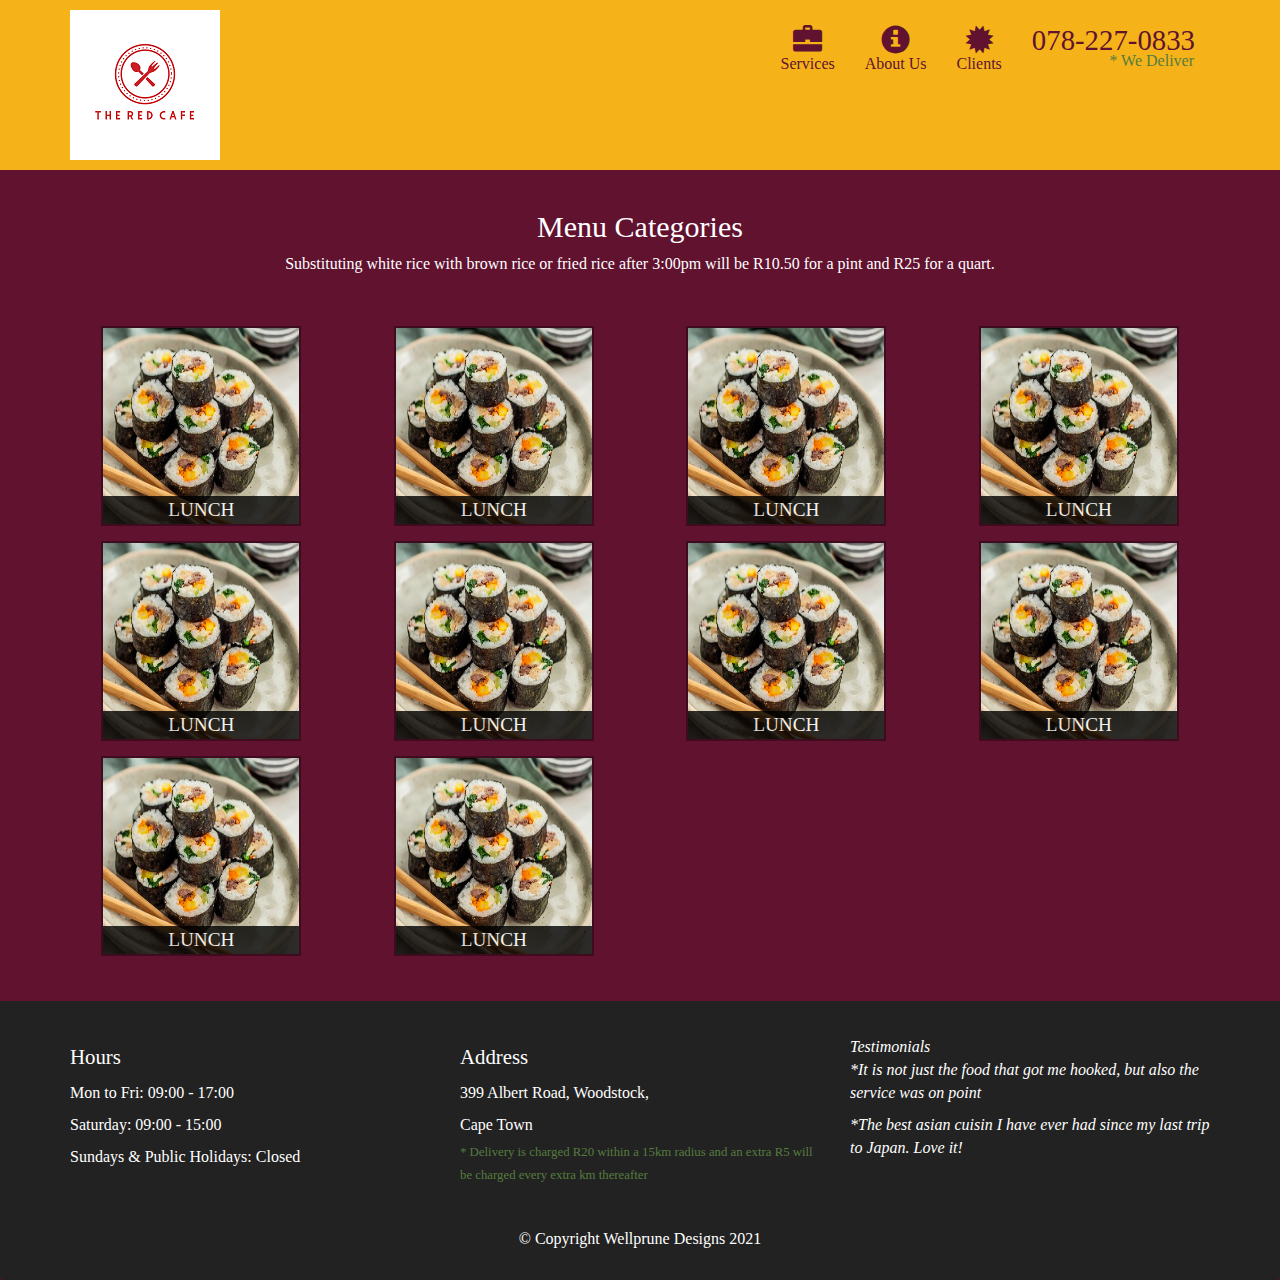
==== site/menu-categories.html @ 2d5b9523 "created menu categories page" ====
<html lang="en">
<head>
    <meta charset="UTF-8">
    <meta name="viewport" content="width=device-width, initial-scale=1.0">
    <title>Red Cafe</title>
    <link rel="stylesheet" href="css/bootstrap.min.css">
    <link rel="stylesheet" href="css/styles.css">
</head>
<body class="img-responsive">
    <header>   
        <nav id="header-nav" class="navbar navbar-default" >
            <div class=container>
              <div class="navbar-header">
                  <a href="index.html" class="pull-left  visible-md visible-lg";>
                      <div id="logo-img" alt="Logo image"></div> 
                    </a>

              <div class="navbar-brand">
                  <a href="index.html" class=""><h1 class="visible-xs">Red Cafe</h1></a>
              </div>
              
              <!-- Collapsable Menu-->
              <button type="button" class="navbar-toggle collapsed" data-toggle="collapse" data-target="#collapsable-nav" aria-expanded="false">
                <span class="sr-only">Toggle navigation</span>
                <span class="icon-bar"></span>
                <span class="icon-bar"></span>
                <span class="icon-bar"></span>
              </button>
            </div> <!--Navbar-header end-->

            <div id="collapsable-nav" class="collapse navbar-collapse">
                <ul id="nav-list" class="nav navbar-nav navbar-right">
                 <li>
                   <a href="menu-categories.html">
                     <span class="glyphicon glyphicon-briefcase"></span><br class="hidden-xs"> Services</a>
                 </li>
                 <li>
                   <a href="#">
                     <span class="glyphicon glyphicon-info-sign"></span><br class="hidden-xs"> About Us</a>
                 </li>
                 <li>
                   <a href="#">
                     <span class="glyphicon glyphicon-certificate"></span><br class="hidden-xs"> Clients</a>
                 </li>
                 <li id="phone" class="hidden-xs">
                   <a href="tel:078-227-0833">
                     <span>078-227-0833</span></a><div>* We Deliver</div>
                 </li>
               </ul><!-- #nav-list -->
             </div><!-- .collapse .navbar-collapse -->

            </div>
        </nav>  
    </header> 

    <div id="call-btn" class="visible-xs">
      <a href="tel:410-602-5008" class="btn">
        <span class="glyphicon glyphicon-earphone"></span>
        410-602-5008
      </a>
    </div>
    <div id="xs-deliver" class="text-center visible-xs">* We Deliver</div>

 <div id="main-content" class="container">
   <h2 id="menu-categories-title" class="text-center">Menu Categories</h2>
   <div class="text-center">Substituting white rice with brown rice or fried rice after 
     3:00pm will be R10.50 for a pint and R25 for a quart.
   </div>

   <section class="row">
     <div class="col-md-3">
       <a href="single-category.html">
         <div class="category-tile">
           <img src="images/menu_tile.jpg" height="200" width="200" alt="Lunch">
           <span>Lunch</span>
          </div>
       </a>
     </div>
     <div class="col-md-3">
      <a href="single-category.html">
        <div class="category-tile">
          <img src="images/menu_tile.jpg" height="200" width="200" alt="Lunch">
          <span>Lunch</span>
         </div>
      </a>
    </div>
    <div class="col-md-3">
      <a href="single-category.html">
        <div class="category-tile">
          <img src="images/menu_tile.jpg" height="200" width="200" alt="Lunch">
          <span>Lunch</span>
         </div>
      </a>
    </div>
    <div class="col-md-3">
      <a href="single-category.html">
        <div class="category-tile">
          <img src="images/menu_tile.jpg" height="200" width="200" alt="Lunch">
          <span>Lunch</span>
         </div>
      </a>
    </div>
    <div class="col-md-3">
      <a href="single-category.html">
        <div class="category-tile">
          <img src="images/menu_tile.jpg" height="200" width="200" alt="Lunch">
          <span>Lunch</span>
         </div>
      </a>
    </div>
    <div class="col-md-3">
      <a href="single-category.html">
        <div class="category-tile">
          <img src="images/menu_tile.jpg" height="200" width="200" alt="Lunch">
          <span>Lunch</span>
         </div>
      </a>
    </div>
    <div class="col-md-3">
      <a href="single-category.html">
        <div class="category-tile">
          <img src="images/menu_tile.jpg" height="200" width="200" alt="Lunch">
          <span>Lunch</span>
         </div>
      </a>
    </div>
    <div class="col-md-3">
      <a href="single-category.html">
        <div class="category-tile">
          <img src="images/menu_tile.jpg" height="200" width="200" alt="Lunch">
          <span>Lunch</span>
         </div>
      </a>
    </div>
    <div class="col-md-3">
      <a href="single-category.html">
        <div class="category-tile">
          <img src="images/menu_tile.jpg" height="200" width="200" alt="Lunch">
          <span>Lunch</span>
         </div>
      </a>
    </div>
    <div class="col-md-3">
      <a href="single-category.html">
        <div class="category-tile">
          <img src="images/menu_tile.jpg" height="200" width="200" alt="Lunch">
          <span>Lunch</span>
         </div>
      </a>
    </div>
   </section>

 </div> <!-- End of Main Content -->

 <footer class="panel-footer">
  <div class="container">
    <div class="row">
      <section id="hours" class="col-sm-4">
        <span>Hours</span><br>
        Mon to Fri: 09:00 - 17:00 <br>
        Saturday: 09:00 - 15:00 <br>
        Sundays & Public Holidays: Closed 
        <hr class="visible-xs">
      </section>
      <section id="address" class="col-sm-4">
        <span>Address</span><br>
        399 Albert Road, Woodstock,<br>
        Cape Town <br>
        <p>* Delivery is charged R20 within a 15km radius and an extra 
          R5 will be charged every extra km thereafter</p>
        <hr class="visible-xs">
      </section>
      <section id="testimonials" class="col-sm-4">
        <span>Testimonials</span><br>
        <p>*It is not just the food that got me hooked,
          but also the service was on point
        </p>
        <p>*The best asian cuisin I have ever had since
          my last trip to Japan. Love it!
        </p>
      </section>
    </div> <!--End of Footer Row Container-->
    <div class="text-center">&copy; Copyright Wellprune Designs 2021</div>
  </div> <!--End of Container-->
</footer> <!--End of Footer-->

<!-- jQuery (Bootstrap JS plugins depend on it) -->
<script src="js/jquery-2.1.4.min.js"></script>
<script src="js/bootstrap.min.js"></script>
<script src="js/script.js"></script>

</body>

</html>
---- site/css/styles.css ----
body {
    font-size: 16px;
    color: #fff;
    background-color: #61122f;
    font-family: Oxygen;
}

#header-nav {
    background-color: #f6b319;
    border-radius: 0;
    border: 0;
}

#logo-img {
    background: url(../images/the-red-cafe.png) no-repeat;
    width: 150px;
    height: 150px;
    margin: 10px 15px 10px 0px;
    
}

.navbar-brand {
    padding-top: 25px;
}

.navbar-brand h1 {
    color: #557c3e;
    font-size: 1.5em;
    text-transform: uppercase;
    font-weight: bold;
    text-shadow: 1px 1px 1px #222;
    line-height: .75;
    margin-top: 0;
    margin-bottom: 0;
}


.navbar-brand a:hover, .navbar-brand a:focus {
    text-decoration: none;
}

.navbar-brand p {
    color: #000;
    text-transform: uppercase;
    font-size: .7em;
    margin-top: 15px;
}

.navbar-brand p span {
    vertical-align: middle;
}

#nav-list {
    margin-top: 10px;
}

#nav-list a {
    color: #61122f;
    text-align: center;
}

#nav-list a:hover {
    background: #e7e7e7;
}

#nav-list a span {
    font-size: 1.8em;
}

#phone {
    margin-top: 5px;
}

#phone a {
    text-align: right;
    padding-bottom: 0;
}

#phone div {
    color: 557c3e;
    text-align: right;
    padding-right: 16px;
}

.navbar-header button.navbar-toggle, .navbar-header .icon-bar {
    border: 1px solid #61122f;
}

.navbar-header button {
    clear: both;
    margin-top: -30px;
}

/* END HEADER */

/* HOME PAGE */
.container .jumbotron {
    padding: 0;
    box-shadow: 0 0 50px #3F0C1F;
    border: 2px solid #3F0C1F;
}

#menu-title, #specials-title, #map-title {
    position: relative;
    height: 250px;
    width: 100%;
    border: 2px solid #3F0C1F;
    margin-bottom: 15px;
    overflow: hidden;
}

#menu-title:hover, #specials-title:hover, #map-title:hover {
    box-shadow: 0 1px 5px 1px #cccccc;
}

#menu-title {
    background: url(../images/menu_tile.jpg) no-repeat;
    background-position: center;
}

#specials-title {
    background: url(../images/specials_tile.jpg) no-repeat;
    background-position: center;
}

#menu-title span, #specials-title span, #map-title span {
    position: absolute;
    width: 100%;
    bottom: 0;
    right: 0;
    background-color: #000;
    text-transform: uppercase;
    font-size: 1.6em;
    text-align: center;
    color: #fff;
    opacity: .8;
}

/* MENU CATEGORIES PAGE */

.category-tile {
    position: relative;
    border: 2px solid #3F0C1F;
    overflow: hidden;
    height: 200;
    width: 200;
    margin: 0 auto 15px;
}

.category-tile span {
    position: absolute;
    bottom: 0;
    right: 0;
    width: 100%;
    text-align: center;
    text-transform: uppercase;
    font-size: 1.2em;
    color: #fff;
    background-color: #000;
    opacity: .8;
}

.category-tile:hover {
    box-shadow: 0 1px 5px 1px #cccccc;
}

#menu-categories-title + div {
    margin-bottom: 50px;
}

/* END MENU CATEGORIES PAGE */

/* FOOTER */
.panel-footer {
    margin-top: 30px;
    padding-top: 35px;
    padding-bottom: 30px;
    background-color: #222;
    border-top: 0;
}

.panel-footer div .row {
    margin-bottom: 30px;   
}

#hours, #address {
    line-height: 2;
}

#hours span, #address span {
    font-size: 1.3em;
}

#address p {
    color: #557c3e;
    font-size: .8em;
    line-height: 1.8;
}

#testimonials {
    font-style: italic;
}

#testimonials p:nth-child(2) {
    margin-top: 35px;
}
/******** Large Devices Only *******/
@media (min-width: 1200px) {

    .jumbotron {
        background-image: url(../images/jumbotron_1200.jpg);
        height: 675px;
        box-shadow: 0 0 50px #3F0C1F;
        border: 2px solid #3F0C1F;
    }

}
/******** Medium Devices Only *******/
@media (min-width: 992px) and (max-width: 1199px) {
    #logo-img {
    background: url(../images/the-red-cafe-logo-medium.png) no-repeat;
    width: 100px;
    height: 100px;
    margin: 5px 5px 5px 0px;
    }

    .jumbotron {
        background-image: url(../images/jumbotron_922.jpg);
        height: 558px;
        box-shadow: 0 0 50px #3F0C1F;
        border: 2px solid #3F0C1F;
    }
}
/******** Small Devices Only *******/
@media (min-width: 768px) and (max-width: 991px) {
    .jumbotron {
        background-image: url(../images/jumbotron_768.jpg);
        height: 432px;
        box-shadow: 0 0 50px #3F0C1F;
        border: 2px solid #3F0C1F;
    }
}
/******** Extra Small Devices Only *******/
@media (max-width: 767px) {
 .navbar-brand {
     padding-top: 10px;
     height: 80px;
 }   

 .navbar-brand h1 { /* Business Name */
    padding-top: 10px;
    font-size: 5vw;
 }

 .navbar-brand p { /* Kosher Cert */
    font-size: .6em;
    margin-top: 12px;
 }

 .navbar-brand p img { /*Star K*/
    height: 20px;
 }

 #collapsable-nav a {
     font-size: 1.2em;
 }

 #collapsable-nav a span {
    font-size: 1em;
    margin-right: 5px;
}
 
#call-btn > a {
    font-size: 1.5em;
    display: block;
    margin: 0 20px;
    padding: 10px;
    border: 2px solid #fff;
    background-color: #f6b319;
    color: #951c49;
  }
  #xs-deliver {
    margin-top: 5px;
    font-size: .7em;
    letter-spacing: .1em;
    text-transform: uppercase;
  }
/* End Header */

#menu-title, #specials-title {
    width: 360px;
    margin: 0 auto 15px
}

.panel-footer section {
    text-align: center;
    margin-bottom: 30px;
}

.panel-footer section:nth-child(3) {
    margin-bottom: 0;
}

.panel-footer section hr {
    width: 50%;
}

}

/******** Super Extra Small Devices Only *******/
@media (max-width: 479px) {
    /* Home Page */
    .navbar-brand h1 {
        padding-top: 5px;
        font-size: 6vw;
    }


    #menu-title, #specials-title {
        width: 280px;
        margin: 0 auto 15px;
    }


}
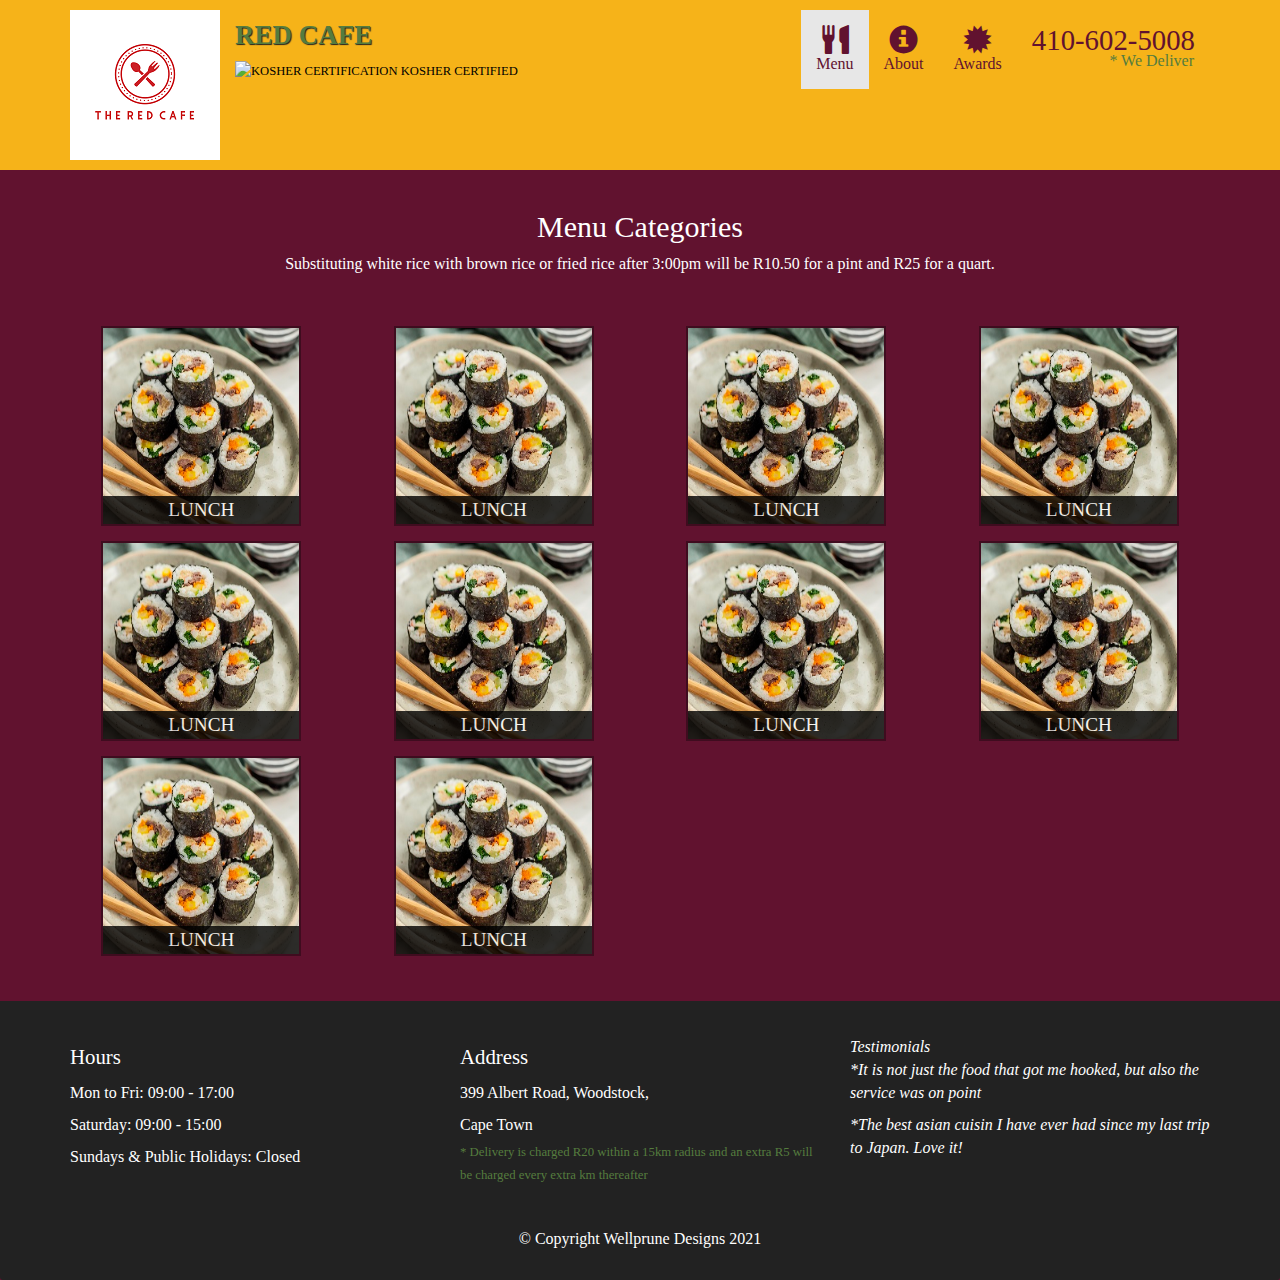
==== commit 692b17eb: "added single category page" ====
--- a/site/menu-categories.html
+++ b/site/menu-categories.html
@@ -7,51 +7,57 @@
     <link rel="stylesheet" href="css/styles.css">
 </head>
 <body class="img-responsive">
-    <header>   
-        <nav id="header-nav" class="navbar navbar-default" >
-            <div class=container>
-              <div class="navbar-header">
-                  <a href="index.html" class="pull-left  visible-md visible-lg";>
-                      <div id="logo-img" alt="Logo image"></div> 
-                    </a>
-
-              <div class="navbar-brand">
-                  <a href="index.html" class=""><h1 class="visible-xs">Red Cafe</h1></a>
-              </div>
-              
-              <!-- Collapsable Menu-->
-              <button type="button" class="navbar-toggle collapsed" data-toggle="collapse" data-target="#collapsable-nav" aria-expanded="false">
-                <span class="sr-only">Toggle navigation</span>
-                <span class="icon-bar"></span>
-                <span class="icon-bar"></span>
-                <span class="icon-bar"></span>
-              </button>
-            </div> <!--Navbar-header end-->
-
-            <div id="collapsable-nav" class="collapse navbar-collapse">
-                <ul id="nav-list" class="nav navbar-nav navbar-right">
-                 <li>
-                   <a href="menu-categories.html">
-                     <span class="glyphicon glyphicon-briefcase"></span><br class="hidden-xs"> Services</a>
-                 </li>
-                 <li>
-                   <a href="#">
-                     <span class="glyphicon glyphicon-info-sign"></span><br class="hidden-xs"> About Us</a>
-                 </li>
-                 <li>
-                   <a href="#">
-                     <span class="glyphicon glyphicon-certificate"></span><br class="hidden-xs"> Clients</a>
-                 </li>
-                 <li id="phone" class="hidden-xs">
-                   <a href="tel:078-227-0833">
-                     <span>078-227-0833</span></a><div>* We Deliver</div>
-                 </li>
-               </ul><!-- #nav-list -->
-             </div><!-- .collapse .navbar-collapse -->
-
-            </div>
-        </nav>  
-    </header> 
+  <header>   
+    <nav id="header-nav" class="navbar navbar-default" >
+        <div class=container>
+          <div class="navbar-header">
+              <a href="index.html" class="pull-left  visible-md visible-lg";>
+                  <div id="logo-img" alt="Logo image"></div> 
+                </a>
+
+          <div class="navbar-brand">
+              <a href="index.html" class=""><h1>Red Cafe</h1></a>
+            
+            <p>
+                <img src="images/Star-Klogo.png" alt="Kosher certification">
+                <span>Kosher Certified</span>
+            </p>
+
+          </div>
+          
+          <!-- Collapsable Menu-->
+          <button type="button" class="navbar-toggle collapsed" data-toggle="collapse" data-target="#collapsable-nav" aria-expanded="false">
+            <span class="sr-only">Toggle navigation</span>
+            <span class="icon-bar"></span>
+            <span class="icon-bar"></span>
+            <span class="icon-bar"></span>
+          </button>
+        </div> <!--Navbar-header end-->
+
+        <div id="collapsable-nav" class="collapse navbar-collapse">
+            <ul id="nav-list" class="nav navbar-nav navbar-right">
+             <li class="active">
+               <a href="menu-categories.html">
+                 <span class="glyphicon glyphicon-cutlery"></span><br class="hidden-xs"> Menu</a>
+             </li>
+             <li>
+               <a href="#">
+                 <span class="glyphicon glyphicon-info-sign"></span><br class="hidden-xs"> About</a>
+             </li>
+             <li>
+               <a href="#">
+                 <span class="glyphicon glyphicon-certificate"></span><br class="hidden-xs"> Awards</a>
+             </li>
+             <li id="phone" class="hidden-xs">
+               <a href="tel:410-602-5008">
+                 <span>410-602-5008</span></a><div>* We Deliver</div>
+             </li>
+           </ul><!-- #nav-list -->
+         </div><!-- .collapse .navbar-collapse -->
+
+        </div>
+    </nav>  
+</header> 
 
     <div id="call-btn" class="visible-xs">
       <a href="tel:410-602-5008" class="btn">
@@ -68,7 +74,7 @@
    </div>
 
    <section class="row">
-     <div class="col-md-3">
+     <div class="col-md-3 col-sm-4 col-xs-6 col-xxs-12">
        <a href="single-category.html">
          <div class="category-tile">
            <img src="images/menu_tile.jpg" height="200" width="200" alt="Lunch">
@@ -76,71 +82,71 @@
           </div>
        </a>
      </div>
-     <div class="col-md-3">
-      <a href="single-category.html">
-        <div class="category-tile">
-          <img src="images/menu_tile.jpg" height="200" width="200" alt="Lunch">
-          <span>Lunch</span>
-         </div>
-      </a>
-    </div>
-    <div class="col-md-3">
-      <a href="single-category.html">
-        <div class="category-tile">
-          <img src="images/menu_tile.jpg" height="200" width="200" alt="Lunch">
-          <span>Lunch</span>
-         </div>
-      </a>
-    </div>
-    <div class="col-md-3">
-      <a href="single-category.html">
-        <div class="category-tile">
-          <img src="images/menu_tile.jpg" height="200" width="200" alt="Lunch">
-          <span>Lunch</span>
-         </div>
-      </a>
-    </div>
-    <div class="col-md-3">
-      <a href="single-category.html">
-        <div class="category-tile">
-          <img src="images/menu_tile.jpg" height="200" width="200" alt="Lunch">
-          <span>Lunch</span>
-         </div>
-      </a>
-    </div>
-    <div class="col-md-3">
-      <a href="single-category.html">
-        <div class="category-tile">
-          <img src="images/menu_tile.jpg" height="200" width="200" alt="Lunch">
-          <span>Lunch</span>
-         </div>
-      </a>
-    </div>
-    <div class="col-md-3">
-      <a href="single-category.html">
-        <div class="category-tile">
-          <img src="images/menu_tile.jpg" height="200" width="200" alt="Lunch">
-          <span>Lunch</span>
-         </div>
-      </a>
-    </div>
-    <div class="col-md-3">
-      <a href="single-category.html">
-        <div class="category-tile">
-          <img src="images/menu_tile.jpg" height="200" width="200" alt="Lunch">
-          <span>Lunch</span>
-         </div>
-      </a>
-    </div>
-    <div class="col-md-3">
-      <a href="single-category.html">
-        <div class="category-tile">
-          <img src="images/menu_tile.jpg" height="200" width="200" alt="Lunch">
-          <span>Lunch</span>
-         </div>
-      </a>
-    </div>
-    <div class="col-md-3">
+     <div class="col-md-3 col-sm-4 col-xs-6 col-xxs-12">
+      <a href="single-category.html">
+        <div class="category-tile">
+          <img src="images/menu_tile.jpg" height="200" width="200" alt="Lunch">
+          <span>Lunch</span>
+         </div>
+      </a>
+    </div>
+    <div class="col-md-3 col-sm-4 col-xs-6 col-xxs-12">
+      <a href="single-category.html">
+        <div class="category-tile">
+          <img src="images/menu_tile.jpg" height="200" width="200" alt="Lunch">
+          <span>Lunch</span>
+         </div>
+      </a>
+    </div>
+    <div class="col-md-3 col-sm-4 col-xs-6 col-xxs-12">
+      <a href="single-category.html">
+        <div class="category-tile">
+          <img src="images/menu_tile.jpg" height="200" width="200" alt="Lunch">
+          <span>Lunch</span>
+         </div>
+      </a>
+    </div>
+    <div class="col-md-3 col-sm-4 col-xs-6 col-xxs-12">
+      <a href="single-category.html">
+        <div class="category-tile">
+          <img src="images/menu_tile.jpg" height="200" width="200" alt="Lunch">
+          <span>Lunch</span>
+         </div>
+      </a>
+    </div>
+    <div class="col-md-3 col-sm-4 col-xs-6 col-xxs-12">
+      <a href="single-category.html">
+        <div class="category-tile">
+          <img src="images/menu_tile.jpg" height="200" width="200" alt="Lunch">
+          <span>Lunch</span>
+         </div>
+      </a>
+    </div>
+    <div class="col-md-3 col-sm-4 col-xs-6 col-xxs-12">
+      <a href="single-category.html">
+        <div class="category-tile">
+          <img src="images/menu_tile.jpg" height="200" width="200" alt="Lunch">
+          <span>Lunch</span>
+         </div>
+      </a>
+    </div>
+    <div class="col-md-3 col-sm-4 col-xs-6 col-xxs-12">
+      <a href="single-category.html">
+        <div class="category-tile">
+          <img src="images/menu_tile.jpg" height="200" width="200" alt="Lunch">
+          <span>Lunch</span>
+         </div>
+      </a>
+    </div>
+    <div class="col-md-3 col-sm-4 col-xs-6 col-xxs-12">
+      <a href="single-category.html">
+        <div class="category-tile">
+          <img src="images/menu_tile.jpg" height="200" width="200" alt="Lunch">
+          <span>Lunch</span>
+         </div>
+      </a>
+    </div>
+    <div class="col-md-3 col-sm-4 col-xs-6 col-xxs-12">
       <a href="single-category.html">
         <div class="category-tile">
           <img src="images/menu_tile.jpg" height="200" width="200" alt="Lunch">
--- a/site/css/styles.css
+++ b/site/css/styles.css
@@ -169,6 +169,18 @@
 }
 
 /* END MENU CATEGORIES PAGE */
+
+/* SINGLE CATEGORY PAGE */
+
+.menu-item-tile {
+    margin-bottom: 25px;
+}
+
+.menu-item-tile {
+    width: 80%;
+}
+
+/* END SINGLE CATEGORY PAGE */
 
 /* FOOTER */
 .panel-footer {
@@ -321,5 +333,14 @@
         margin: 0 auto 15px;
     }
 
+    .col-xxs-12 {
+        position: relative;
+        min-height: 1px;
+        padding-right: 15px;
+        padding-left: 15px;
+        float: left;
+        width: 100%;
+    }
+
 
 }